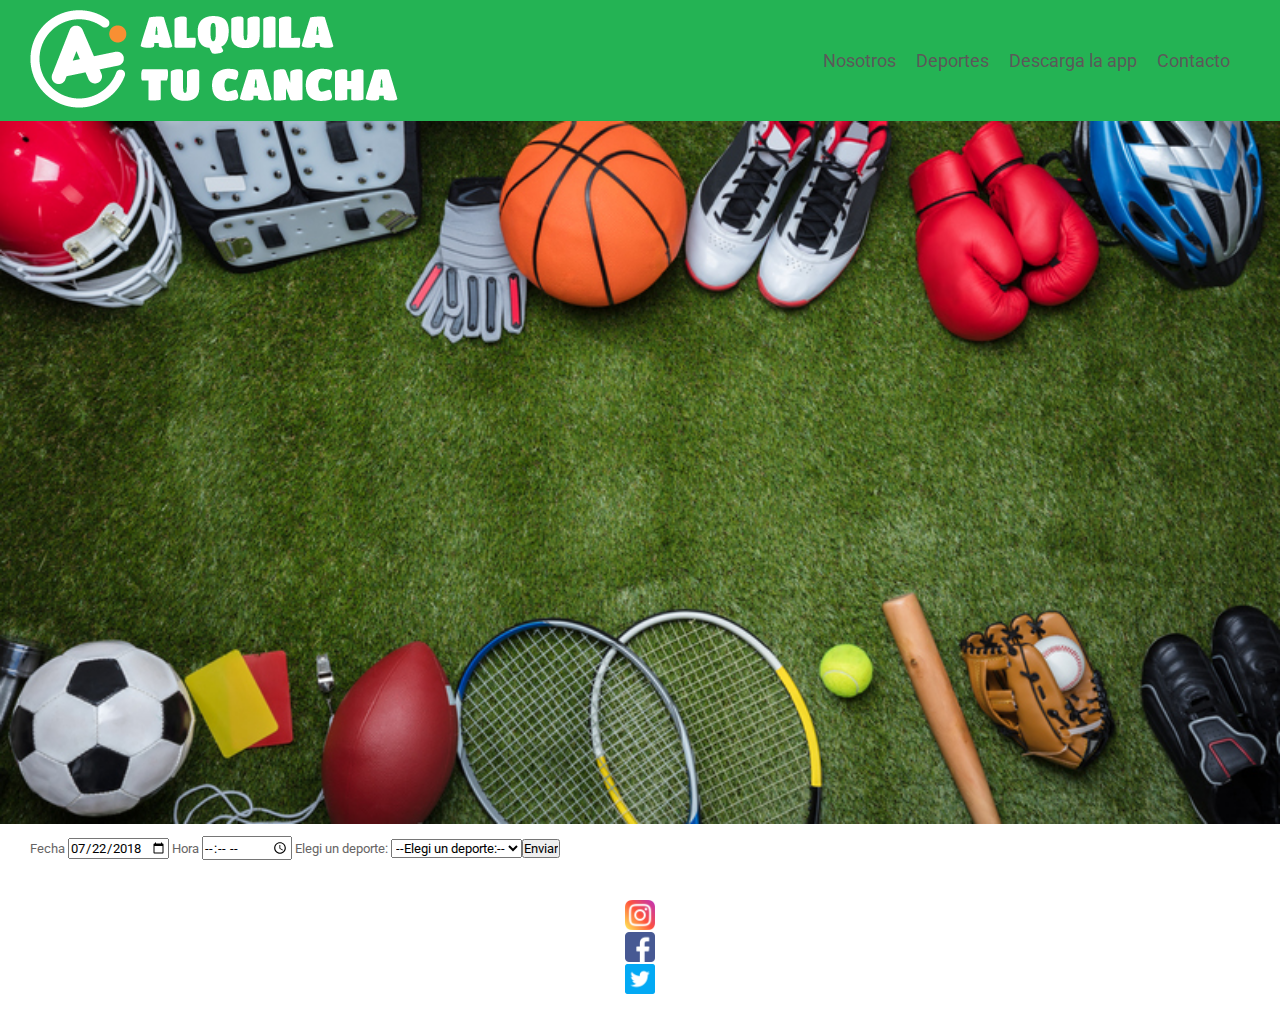
==== index.html @ 4639ed71 "se agrega el proyecto" ====
<!DOCTYPE html>
<html lang="en">
<head>
    <meta charset="UTF-8">
    <meta http-equiv="X-UA-Compatible" content="IE=edge">
    <meta name="viewport" content="width=device-width, initial-scale=1.0">
    <title>Alquila tu cancha</title>
    <link rel="shortcut icon" href="img/Logomini.png" type="image/x-icon">
    <link rel="stylesheet" href="./css/Style.css">
</head>
<body>
    <div class="contenedor grid grid-template-columns-row">
        <nav class="bg-lightgreen botonera" id="mainNav">
        <a href="index.html">
            <img src="img/mainLogo.png" alt="Logo de alquila tu cancha">
        </a>
        <ul>
            <li>
                <a href="Nosotros.html">Nosotros</a>  
            </li>
            <li>
                <a href="Deportes.html">Deportes</a>
            </li>
            <li>
                <a href="Descarga-la-app.html">Descarga la app</a>
            </li>
            <li>
                <a href="Contacto.html">Contacto</a>
            </li>
        </ul>
        </nav>
    <header class="encabezado" id="header">
            <img src="img/header.jpg" alt="carrusel" class="encabezado__img--fluid">
    </header>
    </div>

    <nav id="filtros" class="secondNav">
        <Section class="justify-content center">
        <label for="start">Fecha</label>

        <input type="date" id="start" name="trip-start"
               value="2018-07-22"
               min="2000-01-01" max="2022-12-31">
        
               <label for="appt">Hora</label>
        
        <input type="time" id="appt" name="appt"
               min="09:00" max="23:00" required>
        
               <label for="selección de deporte">Elegi un deporte:</label>
        
               <select id="selección de deporte">
                   <option value="">--Elegi un deporte:--</option>
                   <option value="Fútbol">Fútbol</option>
                   <option value="Basquet">Basquet</option>
                   <option value="Tenis">Tenis</option>
                   <option value="Volley">Volley</option>
                   <option value="Handball">Handball</option>
                   <option value="Rugby">Rugby</option>
        
                   <input type="submit" value="Enviar">
               </select>
               </Section>
    </nav>

    <footer class="pie bg-white redes-sociales" id="footer">
        <a href="https://www.instagram.com/" target="_blank">
            <img src="img/instagram.png" alt="Instagram" class="pie__icon--sm"> </a>
        <a href="https://www.facebook.com/" target="_blank">
            <img src="img/facebook.png" alt="Facebook" class="pie__icon--sm"> </a> 
        <a href="https://twitter.com/home" target="_blank">
            <img src="img/Twitter.png" alt="Twitter" class="pie__icon--sm"></a> 
        </footer>

</body>
---- css/Style.css ----
@import url('https://fonts.googleapis.com/css2?family=Quintessential&family=Roboto:wght@300&display=swap');

*{
	font-family: 'Roboto', sans-serif;
	margin: 0;
	padding: 0;
}


html{
	font-size: 62.5%;
}

body{
	background-image: url(../img/bubble.png);
	background-attachment: fixed;
	overflow: auto;
}

h1,h2,h3{
	color: #1add00;
	font-family: 'Times New Roman', Times, serif;
}


p{
	color:#817E7E;
	line-height: 2rem;
	font-size: 1.6rem;
}

.botonera {
		background-color: rgb(36,179,84);
		/*position*/
		position: sticky;
		top: 0;
		/*padding*/
		padding: 10px 30px;
		/****display flex****/
		display: flex;
		justify-content: space-between;
		align-items: center;
	}

	.botonera ul{
		/****display flex****/
		display: flex;
	}

	.botonera ul li{
		list-style: none;
		margin-right: 20px;
	}

		.botonera ul li a{
			font-size: 1.8rem;
			text-decoration: none;
			color: #5B5959;
		}

		/*hover*/
		.botonera ul li a:hover{
			color: black;
			font-weight: 600;
		}


/* clases camelCase  */

.textDestacado{
	background-color: rgba(255, 252, 0, .4);
}

.textBold{
	font-weight: 600;
}

.textCenter{
	text-align: center;
}

.textRight{
	text-align: right;
}

.textLeft{
	text-align: left;
}

.bgLight{
	background-color:rgba(243, 240, 240, .8) ;
}

.bgDark{
	background-color: rgba(195, 190, 190, .8);
}

.btnXl{
	width:50%;
	height: 30px;
	background-color: white;
	color: rgb(130, 238, 135);
	text-align: center;
	text-decoration: none;
	border-radius: 5px;
	margin-left: 50px;
	font-size: 2rem;
	/****display flex****/
	display: flex;
	justify-content: center;
	align-items: center;
}

/*Clases BEM */
.encabezado__box--white{
	text-align: center;
	background-color: white;
	/*padding*/
	padding: 5px 0;
}
.encabezado__img--fluid{
	/*size*/
	width: 100%;
}

.novedades__titulo--xxl{
	font-size: 4rem;
}

.novedades__titulo--xl{
	font-size: 3rem;
}

.novedades__titulo--md{
	font-size: 2rem;
	/*margin*/
	margin-bottom: 30px;
}

/*Box model - width- height - margin - padding - border*/
/*Overflox*/
/*box-sizing*/
.novedades__articulo{
	width:98%;
	height:auto;
	overflow: hidden;
	padding: 20px 30px;
	border: solid rgb(36,179,84) 2px;
	box-sizing: border-box;
	margin: 20px auto;
}

.pie{
	/*padding*/
	padding:30px;
	/****display flex****/
	display: flex;
	flex-direction: column;
	align-items: center;
}

.pie a{
	text-decoration: none;
}

.pie__icon--sm{
	/*size*/
	width: 30px;
}

.pie__titulo--md{
	font-size: 2rem;
}

/* ==================== productos en promoción ==================== */

#productos .galeria{
	margin: 20px;
	/****display flex****/
	display: flex;
	justify-content: space-between;
}
	#productos .galeria figure{
		text-align: center;
		width:30% ;
	}

		#productos .galeria figure img{
			border-top-left-radius: 5px;
			border-top-right-radius: 5px;
			width: 100%;
		}

		#productos .galeria figure figcaption{
			font-size: 2.5rem;
			color: #BD5EF3 ;
			padding: 10px 0;
			background-color: white;
		}

		#productos .galeria p.price{
			color: #676565;
			padding-bottom: 10px;
			background-color: white;
		}

/* ==================== productos destacados ==================== */
#productos .destacados article{
	background-color: #BD5EF3 ;
	/****display flex****/
	display: flex;
	align-items: center;
}

	#productos .destacados article p{
		font-size: 2rem;
		line-height: 2.4rem;
		padding: 50px;
		margin: 20px auto;
		color: white;
	}

	#productos .destacados article h3{
		color: white;
		font-size: 3rem;
		padding-left: 50px;
		font-family: Roboto, sans-serif;
	}

/* ==================== TIENDA ONLINE ==================== */
.secondNav{
	background-color: white;
	color:#676565 ;
	padding: 10px 30px ;
	font-size: 1.3rem;
	line-height: 1.6em;
}

	.secondNav img{
		width: 80%;
	}

	.secondNav span{
		margin: 10px 0;
		display: block;
		color: deeppink;
	}

	.secondNav a{
		color: #5B5959;
		text-decoration: none;
	}

		.secondNav a:hover{
			font-weight: 600;
		}


/* defino 3 cols -- 20% 70% 10% -- 4 rows auto - defino las areas */
.contenedor{
	display: grid;
	grid-template-columns: 20% 70% 10%;
	grid-template-rows: repeat(4,auto);
	grid-template-areas: 
	"nav nav nav" 
	"header header header" 
	"filtros filtros filtros" 
	"pie pie pie";
}

#mainNav{
	grid-area: nav;
}

#header{
	grid-area: header;
}

#filtros{
	grid-area: filtros;
}

#productos{
	grid-area: productos;
}

#aside{
	grid-area: aside;
}

#footer{
	grid-area: pie;
}
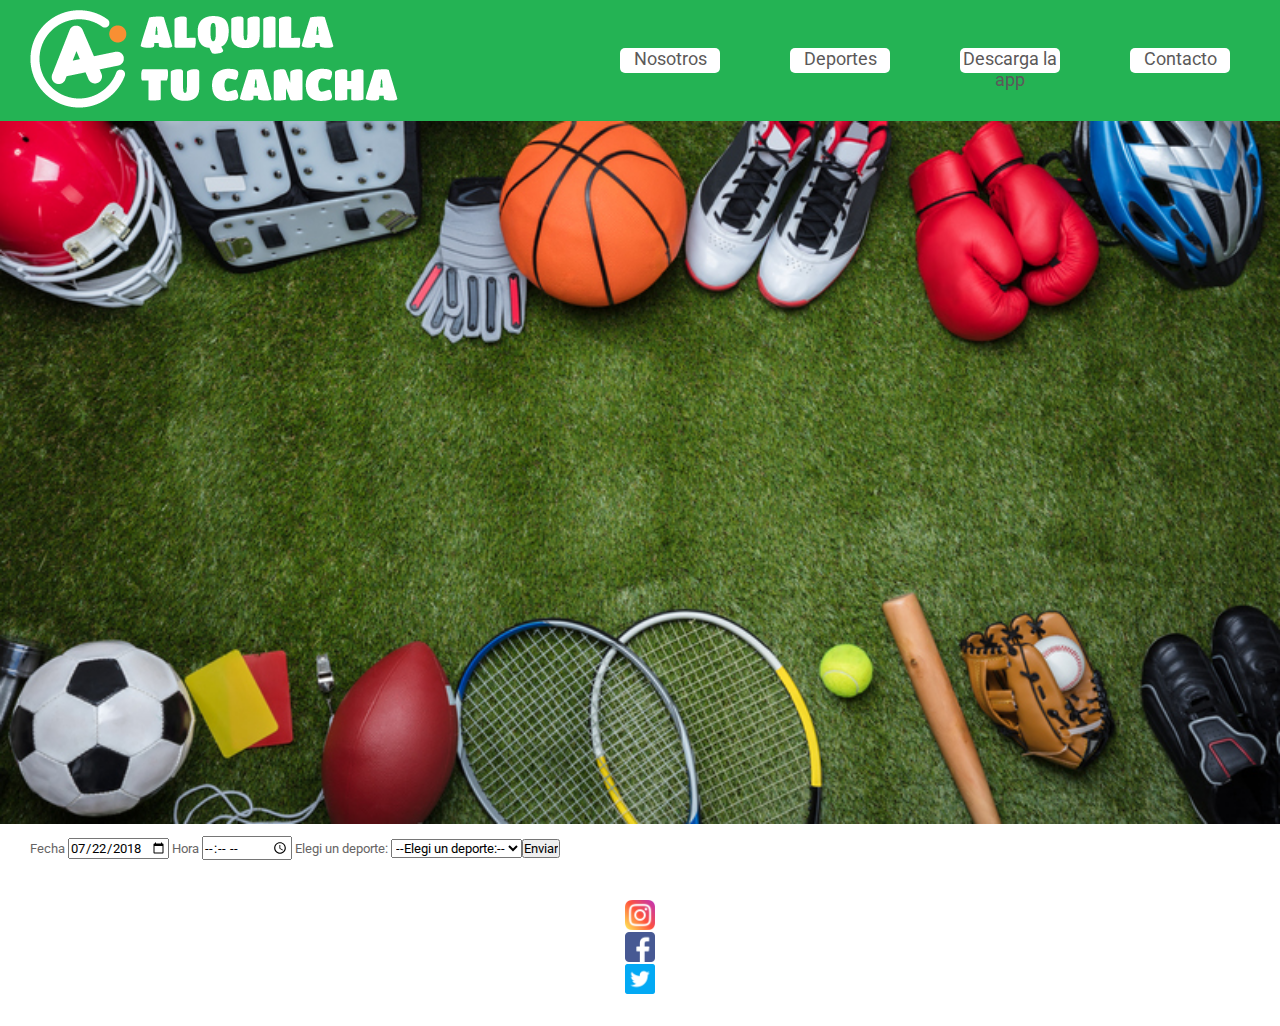
==== commit b6e8136d: "cambios" ====
--- a/index.html
+++ b/index.html
@@ -16,16 +16,16 @@
         </a>
         <ul>
             <li>
-                <a href="Nosotros.html">Nosotros</a>  
+                <button><a href="Nosotros.html">Nosotros</a></button>
             </li>
             <li>
-                <a href="Deportes.html">Deportes</a>
+                <button><a href="Deportes.html">Deportes</a></button>
             </li>
             <li>
-                <a href="Descarga-la-app.html">Descarga la app</a>
+                <button><a href="Descarga-la-app.html">Descarga la app</a></button>
             </li>
             <li>
-                <a href="Contacto.html">Contacto</a>
+            <button><a href="Contacto.html">Contacto</a></button>
             </li>
         </ul>
         </nav>
--- a/css/Style.css
+++ b/css/Style.css
@@ -291,3 +291,26 @@
 #footer{
 	grid-area: pie;
 }
+
+
+button{
+	width: 100px;
+	height: 25px;
+	background: white;
+	display: flex;
+	justify-content: center;
+	align-content: center;
+	color: white;
+	margin-left: 50px;
+	border: none;
+	border-radius: 5px;
+
+
+}
+
+button:hover{
+	background: linear linear-gradient(rgb(0, 75, 0));
+	cursor: pointer;
+	color:black;
+	transition: all 1s;
+}
